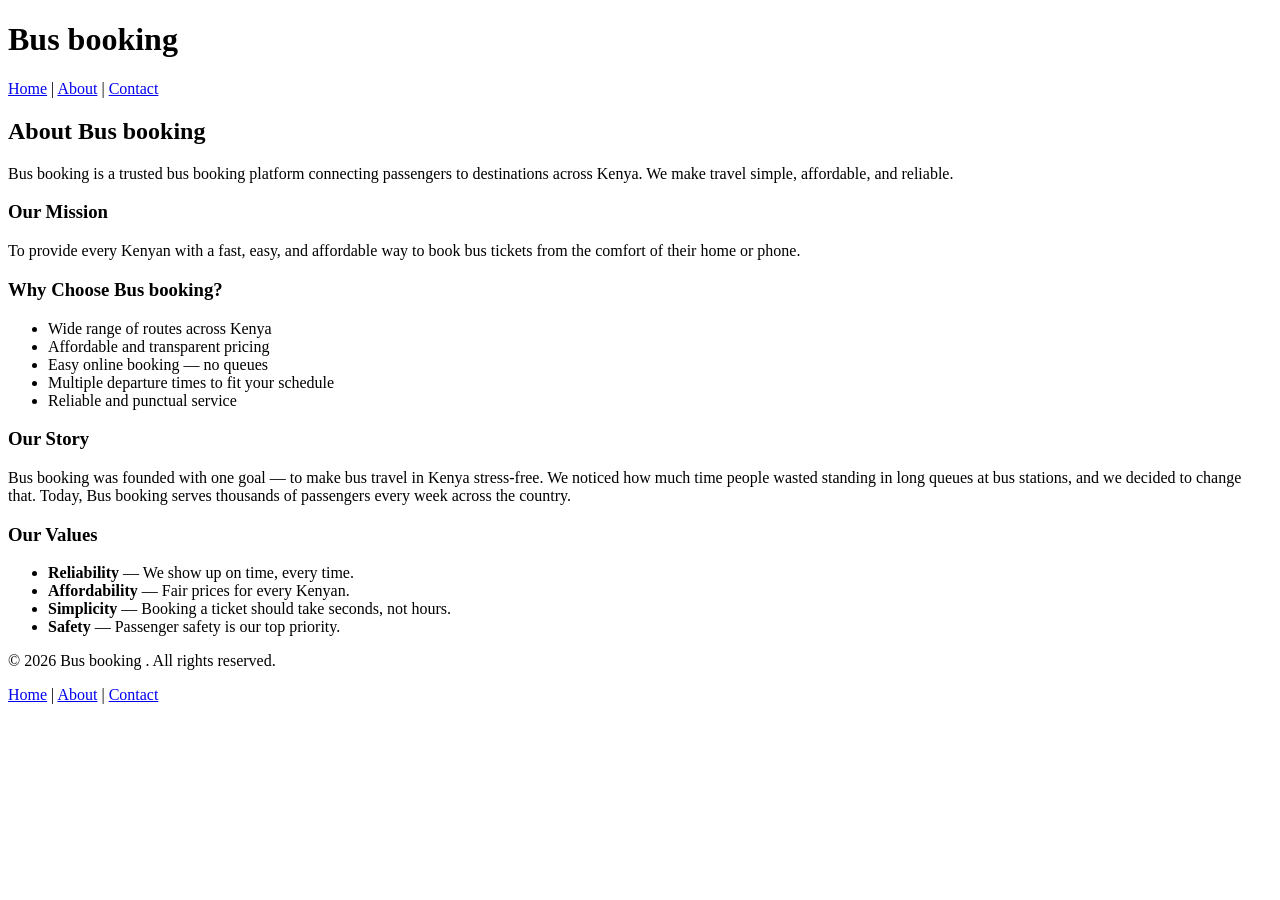
==== about.html @ 8669b5ed "Add About Us page for Bus booking" ====
<!DOCTYPE html>
<html lang="en">
<head>
  <meta charset="UTF-8">
  <meta name="viewport" content="width=device-width, initial-scale=1.0">
  <title>About Us - Bus booking</title>
</head>
<body>

  <header>
    <h1>Bus booking</h1>
    <nav>
      <a href="index.html">Home</a> |
      <a href="about.html">About</a> |
      <a href="contact.html">Contact</a>
    </nav>
  </header>

  <main>
    <h2>About Bus booking</h2>
    <p>Bus booking is a trusted bus booking platform connecting passengers to destinations across Kenya. We make travel simple, affordable, and reliable.</p>

    <h3>Our Mission</h3>
    <p>To provide every Kenyan with a fast, easy, and affordable way to book bus tickets from the comfort of their home or phone.</p>

    <h3>Why Choose Bus booking?</h3>
    <ul>
      <li>Wide range of routes across Kenya</li>
      <li>Affordable and transparent pricing</li>
      <li>Easy online booking — no queues</li>
      <li>Multiple departure times to fit your schedule</li>
      <li>Reliable and punctual service</li>
    </ul>

   

    <h3>Our Story</h3>
    <p>Bus booking was founded with one goal — to make bus travel in Kenya stress-free. We noticed how much time people wasted standing in long queues at bus stations, and we decided to change that. Today, Bus booking serves thousands of passengers every week across the country.</p>

    <h3>Our Values</h3>
    <ul>
      <li><strong>Reliability</strong> — We show up on time, every time.</li>
      <li><strong>Affordability</strong> — Fair prices for every Kenyan.</li>
      <li><strong>Simplicity</strong> — Booking a ticket should take seconds, not hours.</li>
      <li><strong>Safety</strong> — Passenger safety is our top priority.</li>
    </ul>
  </main>

  <footer>
    <p>&copy; 2026 Bus booking . All rights reserved.</p>
    <p>
      <a href="index.html">Home</a> |
      <a href="about.html">About</a> |
      <a href="contact.html">Contact</a>
    </p>
  </footer>

</body>
</html>
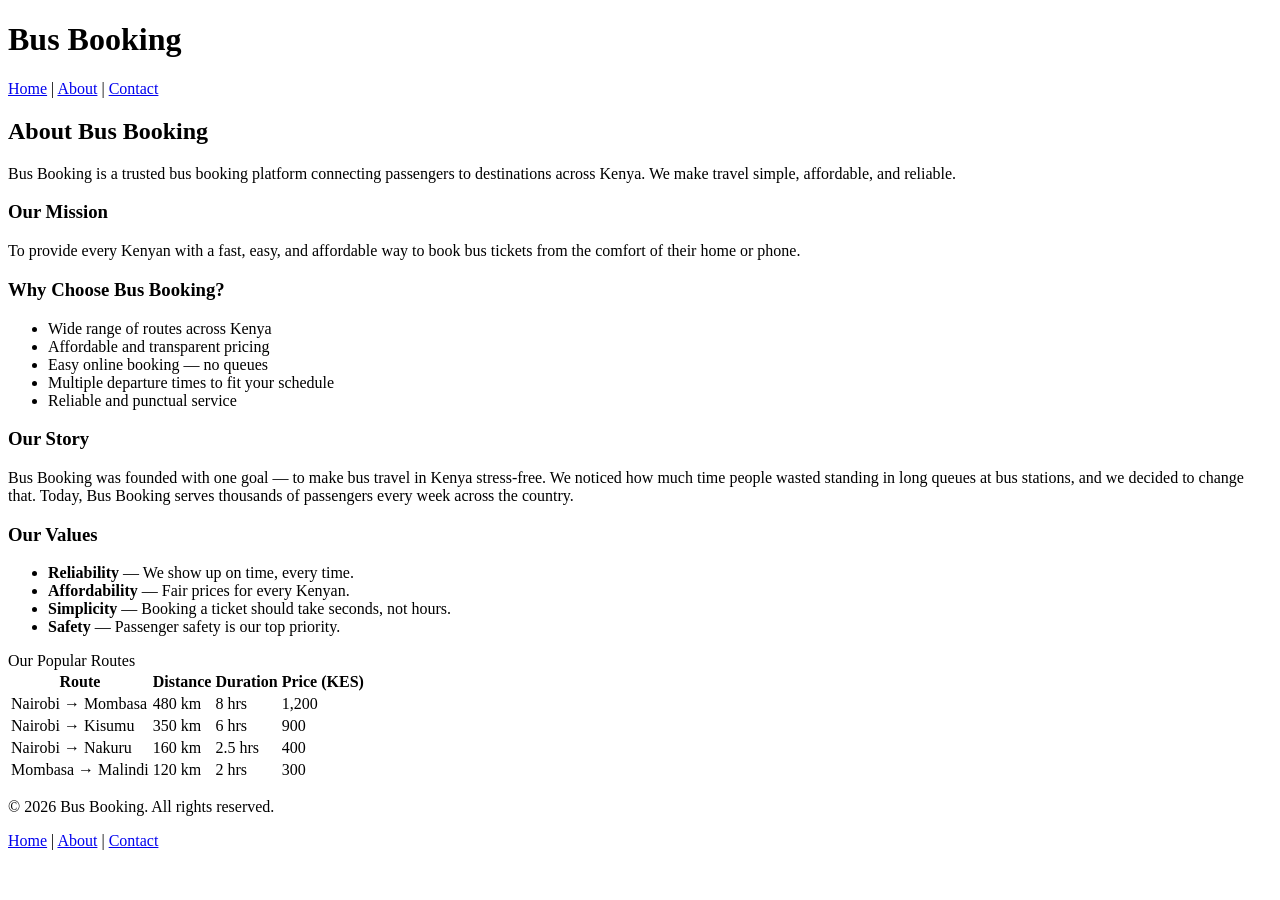
==== commit 10f8052d: "Correct capitalization in About Us page" ====
--- a/about.html
+++ b/about.html
@@ -3,27 +3,27 @@
 <head>
   <meta charset="UTF-8">
   <meta name="viewport" content="width=device-width, initial-scale=1.0">
-  <title>About Us - Bus booking</title>
+  <title>About Us - Bus Booking</title>
+  <link rel="stylesheet" href="style.css">
 </head>
 <body>
-
   <header>
-    <h1>Bus booking</h1>
+    <h1>Bus Booking</h1>
     <nav>
       <a href="index.html">Home</a> |
-      <a href="about.html">About</a> |
+      <a href="about.html" class="active">About</a> |
       <a href="contact.html">Contact</a>
     </nav>
   </header>
 
   <main>
-    <h2>About Bus booking</h2>
-    <p>Bus booking is a trusted bus booking platform connecting passengers to destinations across Kenya. We make travel simple, affordable, and reliable.</p>
+    <h2>About Bus Booking</h2>
+    <p>Bus Booking is a trusted bus booking platform connecting passengers to destinations across Kenya. We make travel simple, affordable, and reliable.</p>
 
     <h3>Our Mission</h3>
     <p>To provide every Kenyan with a fast, easy, and affordable way to book bus tickets from the comfort of their home or phone.</p>
 
-    <h3>Why Choose Bus booking?</h3>
+    <h3>Why Choose Bus Booking?</h3>
     <ul>
       <li>Wide range of routes across Kenya</li>
       <li>Affordable and transparent pricing</li>
@@ -32,10 +32,8 @@
       <li>Reliable and punctual service</li>
     </ul>
 
-   
-
     <h3>Our Story</h3>
-    <p>Bus booking was founded with one goal — to make bus travel in Kenya stress-free. We noticed how much time people wasted standing in long queues at bus stations, and we decided to change that. Today, Bus booking serves thousands of passengers every week across the country.</p>
+    <p>Bus Booking was founded with one goal — to make bus travel in Kenya stress-free. We noticed how much time people wasted standing in long queues at bus stations, and we decided to change that. Today, Bus Booking serves thousands of passengers every week across the country.</p>
 
     <h3>Our Values</h3>
     <ul>
@@ -44,16 +42,57 @@
       <li><strong>Simplicity</strong> — Booking a ticket should take seconds, not hours.</li>
       <li><strong>Safety</strong> — Passenger safety is our top priority.</li>
     </ul>
+
+    <div class="table-section">
+      <div class="table-heading">Our Popular Routes</div>
+      <div class="table-wrapper">
+        <table>
+          <thead>
+            <tr>
+              <th>Route</th>
+              <th>Distance</th>
+              <th>Duration</th>
+              <th>Price (KES)</th>
+            </tr>
+          </thead>
+          <tbody>
+            <tr>
+              <td>Nairobi → Mombasa</td>
+              <td>480 km</td>
+              <td>8 hrs</td>
+              <td>1,200</td>
+            </tr>
+            <tr>
+              <td>Nairobi → Kisumu</td>
+              <td>350 km</td>
+              <td>6 hrs</td>
+              <td>900</td>
+            </tr>
+            <tr>
+              <td>Nairobi → Nakuru</td>
+              <td>160 km</td>
+              <td>2.5 hrs</td>
+              <td>400</td>
+            </tr>
+            <tr>
+              <td>Mombasa → Malindi</td>
+              <td>120 km</td>
+              <td>2 hrs</td>
+              <td>300</td>
+            </tr>
+          </tbody>
+        </table>
+      </div>
+    </div>
   </main>
 
   <footer>
-    <p>&copy; 2026 Bus booking . All rights reserved.</p>
+    <p>&copy; 2026 Bus Booking. All rights reserved.</p>
     <p>
       <a href="index.html">Home</a> |
       <a href="about.html">About</a> |
       <a href="contact.html">Contact</a>
     </p>
   </footer>
-
 </body>
 </html>
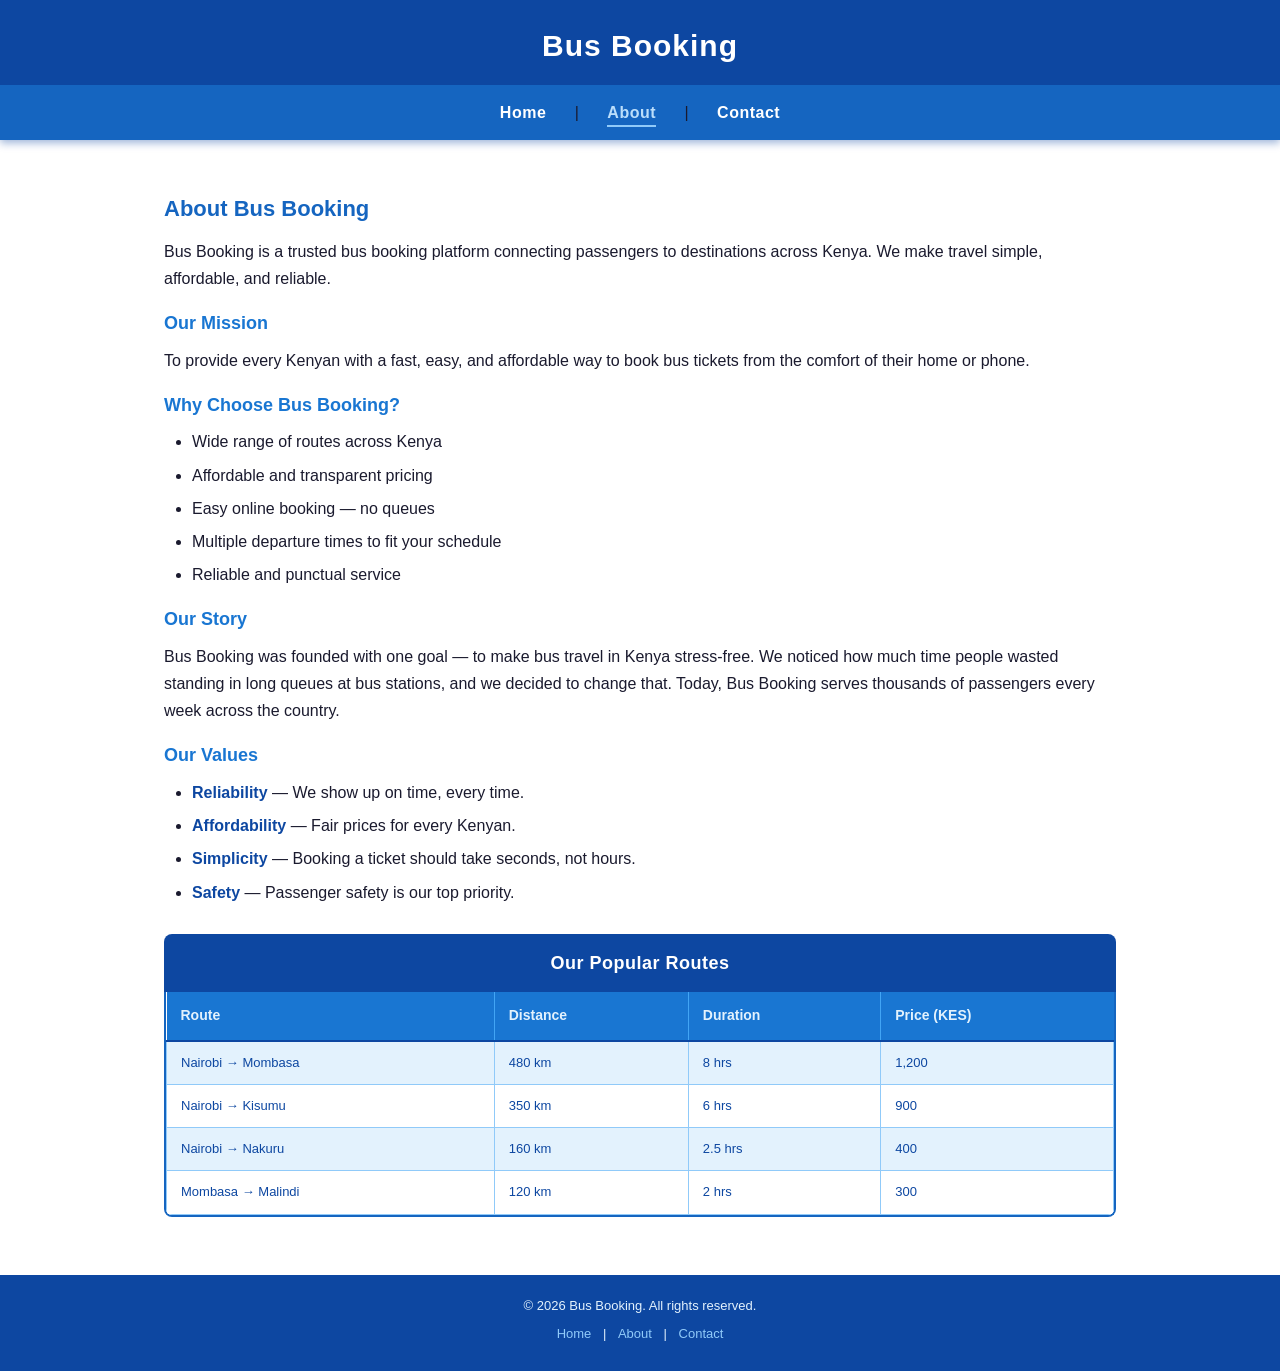
==== commit 9bc993ef: "Fix stylesheet link from style.css to styles.css" ====
--- a/about.html
+++ b/about.html
@@ -4,7 +4,7 @@
   <meta charset="UTF-8">
   <meta name="viewport" content="width=device-width, initial-scale=1.0">
   <title>About Us - Bus Booking</title>
-  <link rel="stylesheet" href="style.css">
+  <link rel="stylesheet" href="styles.css">
 </head>
 <body>
   <header>
--- a/styles.css
+++ b/styles.css
@@ -0,0 +1,211 @@
+/* ===================================================
+   style.css — Bus Booking Website
+   Covers: contact.html | about.html | index.html
+   =================================================== */
+
+/* ── Reset & Base ── */
+*, *::before, *::after {
+  box-sizing: border-box;
+  margin: 0;
+  padding: 0;
+}
+
+/* TASK 4: White background + clean aesthetics */
+body {
+  background-color: #ffffff;
+  color: #1a1a2e;
+  font-family: Arial, sans-serif;
+  line-height: 1.7;
+  min-height: 100vh;
+  display: flex;
+  flex-direction: column;
+}
+
+/* ── Typography ── */
+h1 { font-size: 28px; margin: 20px 0 8px;  color: #0d47a1; }
+h2 { font-size: 22px; margin: 20px 0 10px; color: #1565c0; }
+h3 { font-size: 18px; margin: 16px 0 8px;  color: #1976d2; }
+h4 { font-size: 16px; margin: 14px 0 6px;  color: #1e88e5; }
+h5 { font-size: 14px; margin: 12px 0 6px;  color: #1e88e5; }
+p  { margin-bottom: 12px; }
+ul, ol { padding-left: 28px; margin-bottom: 12px; }
+li { margin-bottom: 6px; }
+strong { color: #0d47a1; }
+hr { border: none; border-top: 2px solid #90caf9; margin: 16px 0; }
+
+/* ── Layout wrapper ── */
+main {
+  max-width: 1000px;
+  width: 100%;
+  margin: 30px auto;
+  padding: 0 24px;
+  flex: 1;
+}
+
+/* ── TASK 1: Header & Centered Navigation (Blue) ── */
+header {
+  background-color: #0d47a1;
+  padding: 20px 0 0;
+  text-align: center;
+  box-shadow: 0 3px 8px rgba(13,71,161,0.4);
+}
+
+header h1 {
+  color: #ffffff;
+  font-size: 30px;
+  margin: 0 0 14px;
+  letter-spacing: 1px;
+}
+
+nav {
+  background-color: #1565c0;
+  padding: 14px 0;
+  text-align: center;
+}
+
+nav a {
+  color: #ffffff;
+  text-decoration: none;
+  margin: 0 24px;
+  font-size: 16px;
+  font-weight: bold;
+  letter-spacing: 0.5px;
+  padding-bottom: 4px;
+  border-bottom: 2px solid transparent;
+  transition: color 0.2s, border-color 0.2s;
+}
+
+nav a:hover,
+nav a.active {
+  color: #bbdefb;
+  border-bottom-color: #90caf9;
+}
+
+/* ── TASK 2: Full-page Table with heading, bg, row/column colors ── */
+.table-section {
+  margin: 28px 0;
+}
+
+.table-heading {
+  background-color: #0d47a1;
+  color: #ffffff;
+  text-align: center;
+  padding: 14px;
+  font-size: 18px;
+  font-weight: bold;
+  border-radius: 8px 8px 0 0;
+  letter-spacing: 0.5px;
+}
+
+.table-wrapper {
+  border: 2px solid #1565c0;
+  border-top: none;
+  border-radius: 0 0 8px 8px;
+  overflow: hidden;
+}
+
+table {
+  width: 100%;
+  border-collapse: collapse;
+  background-color: #ffffff;
+}
+
+thead tr {
+  background-color: #1976d2;
+}
+
+thead th {
+  color: #e3f2fd;
+  padding: 12px 14px;
+  text-align: left;
+  font-size: 14px;
+  border-right: 1px solid #42a5f5;
+  border-bottom: 2px solid #0d47a1;
+}
+
+thead th:last-child {
+  border-right: none;
+}
+
+tbody tr:nth-child(odd)  { background-color: #e3f2fd; }
+tbody tr:nth-child(even) { background-color: #ffffff; }
+tbody tr:hover           { background-color: #bbdefb; transition: background-color 0.2s; }
+
+td {
+  padding: 10px 14px;
+  font-size: 13px;
+  border: 1px solid #90caf9;
+  color: #0d47a1;
+}
+
+/* ── TASK 3: Images & Videos Grid (2 columns x 2+ rows) ── */
+.media-grid {
+  display: grid;
+  grid-template-columns: repeat(2, 1fr);
+  gap: 16px;
+  margin: 24px 0;
+}
+
+.media-grid img {
+  width: 100%;
+  height: 220px;
+  object-fit: cover;
+  border-radius: 8px;
+  border: 2px solid #90caf9;
+  display: block;
+}
+
+.media-grid iframe,
+.media-grid video {
+  width: 100%;
+  height: 220px;
+  border-radius: 8px;
+  border: 2px solid #90caf9;
+  display: block;
+}
+
+audio {
+  width: 100%;
+  margin: 12px 0;
+  display: block;
+}
+
+/* ── Footer ── */
+footer {
+  background-color: #0d47a1;
+  color: #e3f2fd;
+  text-align: center;
+  padding: 20px;
+  font-size: 13px;
+  margin-top: auto;
+}
+
+footer p {
+  margin-bottom: 6px;
+}
+
+footer a {
+  color: #90caf9;
+  text-decoration: none;
+  margin: 0 8px;
+  transition: color 0.2s;
+}
+
+footer a:hover {
+  color: #ffffff;
+  text-decoration: underline;
+}
+
+/* ── Responsive ── */
+@media (max-width: 600px) {
+  .media-grid {
+    grid-template-columns: 1fr;
+  }
+  nav a {
+    margin: 0 12px;
+    font-size: 14px;
+  }
+  header h1 {
+    font-size: 22px;
+  }
+}
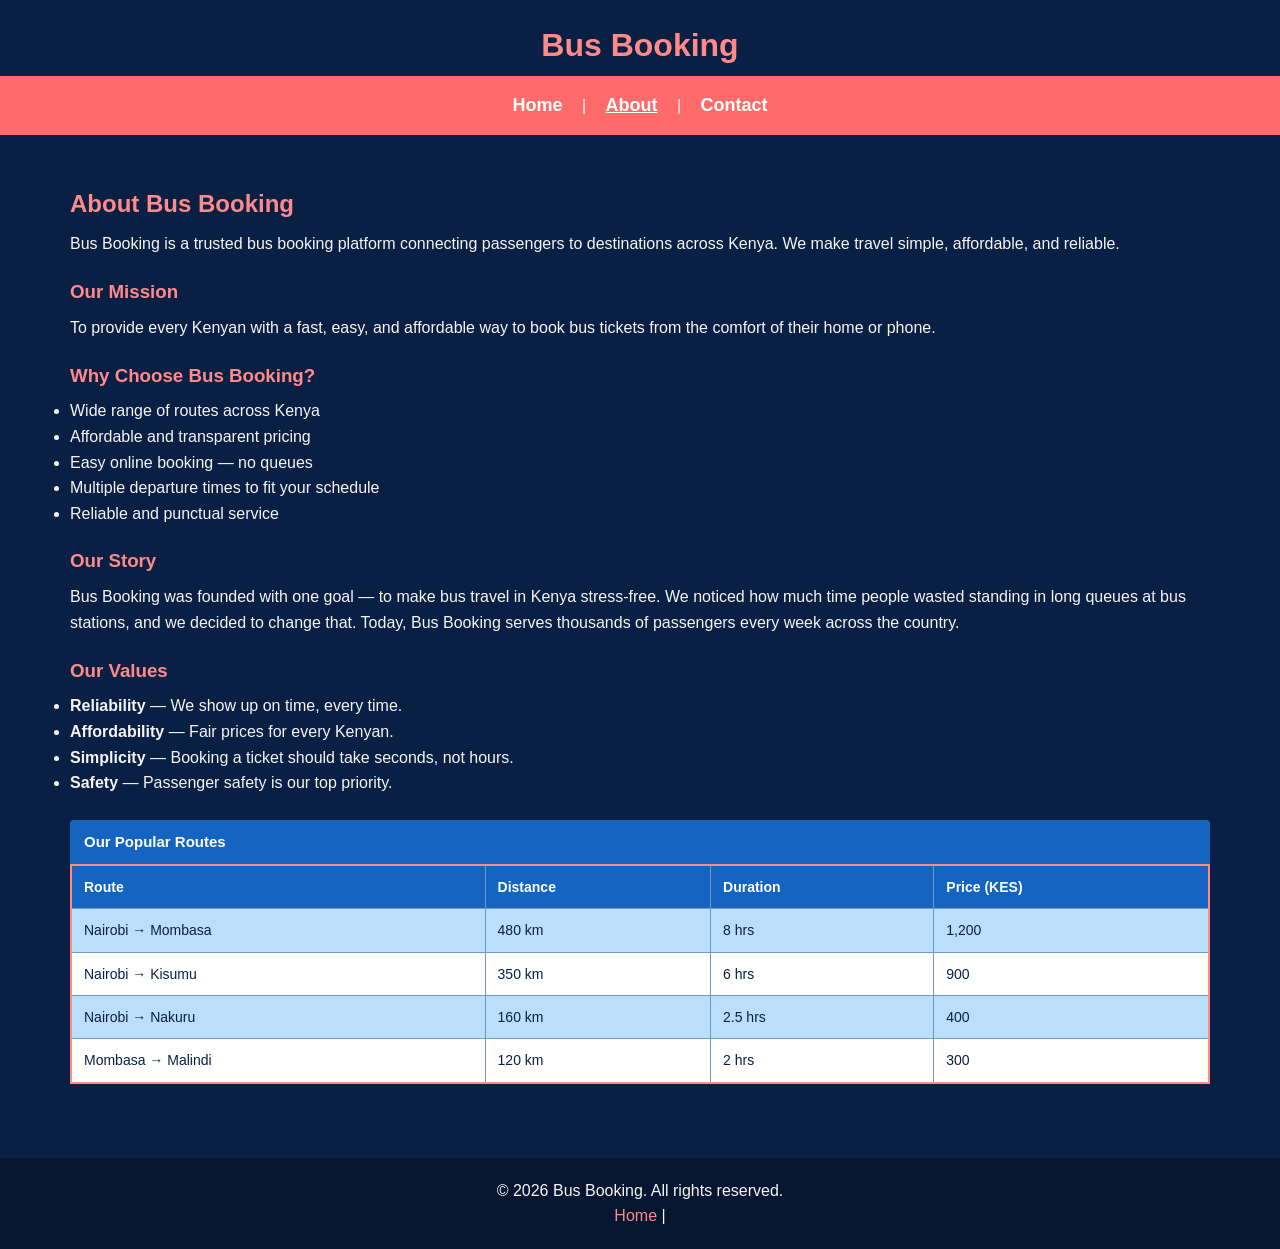
==== commit 1103f703: "Remove contact link from footer in about.html" ====
--- a/about.html
+++ b/about.html
@@ -90,9 +90,4 @@
     <p>&copy; 2026 Bus Booking. All rights reserved.</p>
     <p>
       <a href="index.html">Home</a> |
-      <a href="about.html">About</a> |
-      <a href="contact.html">Contact</a>
-    </p>
-  </footer>
-</body>
-</html>
+      <a href="about.html">
--- a/styles.css
+++ b/styles.css
@@ -1,211 +1,195 @@
-/* ===================================================
-   style.css — Bus Booking Website
-   Covers: contact.html | about.html | index.html
-   =================================================== */
-
-/* ── Reset & Base ── */
-*, *::before, *::after {
+/* ===== BASE & RESET ===== */
+* {
   box-sizing: border-box;
   margin: 0;
   padding: 0;
 }
 
-/* TASK 4: White background + clean aesthetics */
 body {
-  background-color: #ffffff;
-  color: #1a1a2e;
+  background-color: #0a1f44;
+  color: #f5f5f5;
   font-family: Arial, sans-serif;
-  line-height: 1.7;
-  min-height: 100vh;
-  display: flex;
-  flex-direction: column;
+  line-height: 1.6;
 }
 
-/* ── Typography ── */
-h1 { font-size: 28px; margin: 20px 0 8px;  color: #0d47a1; }
-h2 { font-size: 22px; margin: 20px 0 10px; color: #1565c0; }
-h3 { font-size: 18px; margin: 16px 0 8px;  color: #1976d2; }
-h4 { font-size: 16px; margin: 14px 0 6px;  color: #1e88e5; }
-h5 { font-size: 14px; margin: 12px 0 6px;  color: #1e88e5; }
-p  { margin-bottom: 12px; }
-ul, ol { padding-left: 28px; margin-bottom: 12px; }
-li { margin-bottom: 6px; }
-strong { color: #0d47a1; }
-hr { border: none; border-top: 2px solid #90caf9; margin: 16px 0; }
-
-/* ── Layout wrapper ── */
-main {
-  max-width: 1000px;
-  width: 100%;
-  margin: 30px auto;
-  padding: 0 24px;
-  flex: 1;
+/* ===== NAVIGATION ===== */
+nav {
+  text-align: center;
+  padding: 15px 0;
+  background-color: #ff6b6b;
 }
 
-/* ── TASK 1: Header & Centered Navigation (Blue) ── */
+nav a {
+  margin: 0 15px;
+  text-decoration: none;
+  color: #ffffff;
+  font-weight: bold;
+  font-size: 18px;
+}
+
+nav a:hover {
+  text-decoration: underline;
+}
+
+nav a.active {
+  text-decoration: underline;
+}
+
+/* ===== HEADER ===== */
 header {
-  background-color: #0d47a1;
-  padding: 20px 0 0;
-  text-align: center;
-  box-shadow: 0 3px 8px rgba(13,71,161,0.4);
+  background-color: #0a1f44;
+  padding: 10px 0;
 }
 
 header h1 {
-  color: #ffffff;
-  font-size: 30px;
-  margin: 0 0 14px;
-  letter-spacing: 1px;
+  text-align: center;
+  padding: 10px 0 5px;
 }
 
-nav {
-  background-color: #1565c0;
-  padding: 14px 0;
+/* ===== HEADINGS ===== */
+h1, h2, h3, h4, h5 {
+  color: #ff8a8a;
+}
+
+h1 {
   text-align: center;
 }
 
-nav a {
-  color: #ffffff;
-  text-decoration: none;
-  margin: 0 24px;
-  font-size: 16px;
-  font-weight: bold;
-  letter-spacing: 0.5px;
-  padding-bottom: 4px;
-  border-bottom: 2px solid transparent;
-  transition: color 0.2s, border-color 0.2s;
+/* ===== DIVIDER ===== */
+hr {
+  border: 1px solid #ff8a8a;
 }
 
-nav a:hover,
-nav a.active {
-  color: #bbdefb;
-  border-bottom-color: #90caf9;
+/* ===== MAIN CONTENT AREA ===== */
+main {
+  padding: 20px 30px;
+  max-width: 1200px;
+  margin: 0 auto;
 }
 
-/* ── TASK 2: Full-page Table with heading, bg, row/column colors ── */
+main h2,
+main h3,
+main h4 {
+  margin-top: 20px;
+  margin-bottom: 8px;
+}
+
+main p,
+main ul,
+main ol {
+  margin-bottom: 12px;
+}
+
+/* ===== FOOTER ===== */
+footer {
+  text-align: center;
+  padding: 20px;
+  background-color: #061530;
+  color: #f5f5f5;
+  margin-top: 30px;
+}
+
+footer a {
+  color: #ff8a8a;
+  text-decoration: none;
+}
+
+footer a:hover {
+  text-decoration: underline;
+}
+
+/* ===== GALLERY IMAGES ===== */
+.gallery-img {
+  transition: transform 0.3s ease, box-shadow 0.3s ease;
+  cursor: pointer;
+}
+
+.gallery-img:hover {
+  transform: scale(1.15);
+  box-shadow: 0 8px 20px rgba(0, 0, 0, 0.5);
+  position: relative;
+  z-index: 10;
+}
+
+/* ===== TABLE SECTION (About & Contact pages) ===== */
 .table-section {
-  margin: 28px 0;
+  margin: 24px 0;
 }
 
 .table-heading {
-  background-color: #0d47a1;
+  background-color: #1565c0;
   color: #ffffff;
-  text-align: center;
-  padding: 14px;
-  font-size: 18px;
-  font-weight: bold;
-  border-radius: 8px 8px 0 0;
-  letter-spacing: 0.5px;
+  padding: 10px 14px;
+  font-weight: 600;
+  font-size: 15px;
+  border-radius: 4px 4px 0 0;
 }
 
 .table-wrapper {
-  border: 2px solid #1565c0;
-  border-top: none;
-  border-radius: 0 0 8px 8px;
-  overflow: hidden;
+  overflow-x: auto;
 }
 
+/* ===== GENERIC TABLE (About & Contact pages) ===== */
 table {
   width: 100%;
   border-collapse: collapse;
+  font-size: 14px;
+  border: 2px solid #ff8a8a;
+}
+
+th {
+  background-color: #1565c0;
+  color: #ffffff;
+  border: 1px solid #7098c4;
+  padding: 10px 12px;
+  text-align: left;
+  font-weight: 600;
+}
+
+td {
+  border: 1px solid #7098c4;
+  padding: 10px 12px;
+  color: #0a1f44;
+}
+
+tbody tr:nth-child(odd) {
+  background-color: #bbdefb;
+}
+
+tbody tr:nth-child(even) {
   background-color: #ffffff;
 }
 
-thead tr {
-  background-color: #1976d2;
+/* ===== DISCOUNT BANNER ===== */
+#discount-banner {
+  background-color: #ff6b6b;
+  color: #ffffff;
+  text-align: center;
+  padding: 14px 20px;
+  font-size: 16px;
+  font-weight: bold;
+  position: relative;
 }
 
-thead th {
-  color: #e3f2fd;
-  padding: 12px 14px;
-  text-align: left;
-  font-size: 14px;
-  border-right: 1px solid #42a5f5;
-  border-bottom: 2px solid #0d47a1;
+#discount-banner span {
+  font-size: 20px;
 }
 
-thead th:last-child {
-  border-right: none;
+#close-banner {
+  position: absolute;
+  right: 16px;
+  top: 50%;
+  transform: translateY(-50%);
+  background: none;
+  border: 2px solid #ffffff;
+  color: #ffffff;
+  font-size: 14px;
+  padding: 3px 10px;
+  border-radius: 4px;
+  cursor: pointer;
+  font-weight: bold;
 }
 
-tbody tr:nth-child(odd)  { background-color: #e3f2fd; }
-tbody tr:nth-child(even) { background-color: #ffffff; }
-tbody tr:hover           { background-color: #bbdefb; transition: background-color 0.2s; }
-
-td {
-  padding: 10px 14px;
-  font-size: 13px;
-  border: 1px solid #90caf9;
-  color: #0d47a1;
+#close-banner:hover {
+  background-color: rgba(255, 255, 255, 0.2);
 }
-
-/* ── TASK 3: Images & Videos Grid (2 columns x 2+ rows) ── */
-.media-grid {
-  display: grid;
-  grid-template-columns: repeat(2, 1fr);
-  gap: 16px;
-  margin: 24px 0;
-}
-
-.media-grid img {
-  width: 100%;
-  height: 220px;
-  object-fit: cover;
-  border-radius: 8px;
-  border: 2px solid #90caf9;
-  display: block;
-}
-
-.media-grid iframe,
-.media-grid video {
-  width: 100%;
-  height: 220px;
-  border-radius: 8px;
-  border: 2px solid #90caf9;
-  display: block;
-}
-
-audio {
-  width: 100%;
-  margin: 12px 0;
-  display: block;
-}
-
-/* ── Footer ── */
-footer {
-  background-color: #0d47a1;
-  color: #e3f2fd;
-  text-align: center;
-  padding: 20px;
-  font-size: 13px;
-  margin-top: auto;
-}
-
-footer p {
-  margin-bottom: 6px;
-}
-
-footer a {
-  color: #90caf9;
-  text-decoration: none;
-  margin: 0 8px;
-  transition: color 0.2s;
-}
-
-footer a:hover {
-  color: #ffffff;
-  text-decoration: underline;
-}
-
-/* ── Responsive ── */
-@media (max-width: 600px) {
-  .media-grid {
-    grid-template-columns: 1fr;
-  }
-  nav a {
-    margin: 0 12px;
-    font-size: 14px;
-  }
-  header h1 {
-    font-size: 22px;
-  }
-}
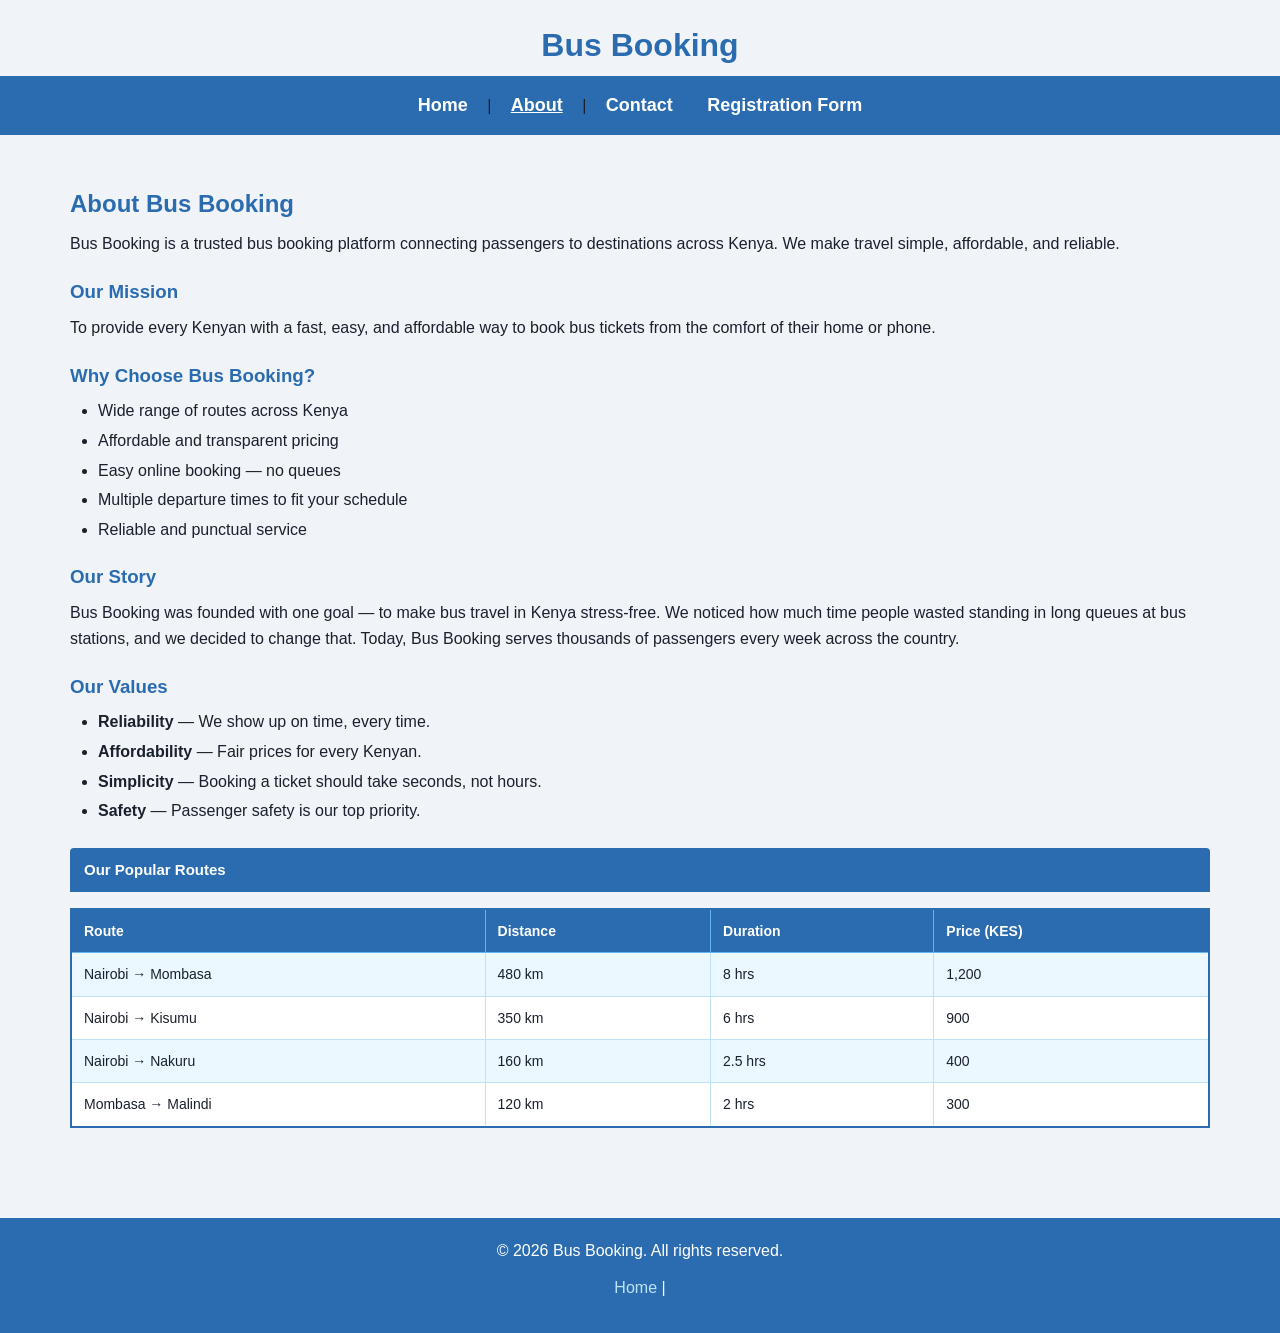
==== commit aa97bceb: "Update about.html" ====
--- a/about.html
+++ b/about.html
@@ -13,6 +13,7 @@
       <a href="index.html">Home</a> |
       <a href="about.html" class="active">About</a> |
       <a href="contact.html">Contact</a>
+       <a href="form.html">Registration Form</a>
     </nav>
   </header>
 
--- a/styles.css
+++ b/styles.css
@@ -6,17 +6,33 @@
 }
 
 body {
-  background-color: #0a1f44;
-  color: #f5f5f5;
+  background-color: #f0f4f8;
+  color: #1a202c;
   font-family: Arial, sans-serif;
   line-height: 1.6;
 }
 
+/* ===== LISTS ===== */
+ul, ol {
+  padding-left: 28px;
+  margin-bottom: 12px;
+}
+
+ul li, ol li {
+  margin-bottom: 4px;
+}
+
+ul ul, ol ol, ul ol, ol ul {
+  margin-top: 4px;
+  margin-bottom: 4px;
+  padding-left: 20px;
+}
+
 /* ===== NAVIGATION ===== */
 nav {
   text-align: center;
   padding: 15px 0;
-  background-color: #ff6b6b;
+  background-color: #2b6cb0;
 }
 
 nav a {
@@ -37,7 +53,7 @@
 
 /* ===== HEADER ===== */
 header {
-  background-color: #0a1f44;
+  background-color: #f0f4f8;
   padding: 10px 0;
 }
 
@@ -48,16 +64,27 @@
 
 /* ===== HEADINGS ===== */
 h1, h2, h3, h4, h5 {
-  color: #ff8a8a;
+  color: #2b6cb0;
 }
 
 h1 {
   text-align: center;
+}
+
+h2, h3, h4, h5 {
+  margin-top: 20px;
+  margin-bottom: 8px;
+}
+
+/* ===== PARAGRAPH ===== */
+p {
+  margin-bottom: 12px;
 }
 
 /* ===== DIVIDER ===== */
 hr {
-  border: 1px solid #ff8a8a;
+  border: 1px solid #2b6cb0;
+  margin: 16px 0;
 }
 
 /* ===== MAIN CONTENT AREA ===== */
@@ -67,30 +94,17 @@
   margin: 0 auto;
 }
 
-main h2,
-main h3,
-main h4 {
-  margin-top: 20px;
-  margin-bottom: 8px;
-}
-
-main p,
-main ul,
-main ol {
-  margin-bottom: 12px;
-}
-
 /* ===== FOOTER ===== */
 footer {
   text-align: center;
   padding: 20px;
-  background-color: #061530;
-  color: #f5f5f5;
+  background-color: #2b6cb0;
+  color: #ffffff;
   margin-top: 30px;
 }
 
 footer a {
-  color: #ff8a8a;
+  color: #bee3f8;
   text-decoration: none;
 }
 
@@ -106,18 +120,18 @@
 
 .gallery-img:hover {
   transform: scale(1.15);
-  box-shadow: 0 8px 20px rgba(0, 0, 0, 0.5);
+  box-shadow: 0 8px 20px rgba(0, 0, 0, 0.3);
   position: relative;
   z-index: 10;
 }
 
-/* ===== TABLE SECTION (About & Contact pages) ===== */
+/* ===== TABLE SECTION ===== */
 .table-section {
   margin: 24px 0;
 }
 
 .table-heading {
-  background-color: #1565c0;
+  background-color: #2b6cb0;
   color: #ffffff;
   padding: 10px 14px;
   font-weight: 600;
@@ -129,67 +143,158 @@
   overflow-x: auto;
 }
 
-/* ===== GENERIC TABLE (About & Contact pages) ===== */
+/* ===== GENERIC TABLE ===== */
 table {
   width: 100%;
   border-collapse: collapse;
   font-size: 14px;
-  border: 2px solid #ff8a8a;
+  border: 2px solid #2b6cb0;
+  margin: 16px 0;
 }
 
 th {
-  background-color: #1565c0;
-  color: #ffffff;
-  border: 1px solid #7098c4;
+  background-color: #2b6cb0;
+  color: #ffffff;
+  border: 1px solid #63b3ed;
   padding: 10px 12px;
   text-align: left;
   font-weight: 600;
 }
 
 td {
-  border: 1px solid #7098c4;
+  border: 1px solid #bee3f8;
   padding: 10px 12px;
-  color: #0a1f44;
+  color: #1a202c;
 }
 
 tbody tr:nth-child(odd) {
-  background-color: #bbdefb;
+  background-color: #ebf8ff;
 }
 
 tbody tr:nth-child(even) {
   background-color: #ffffff;
 }
 
-/* ===== DISCOUNT BANNER ===== */
-#discount-banner {
-  background-color: #ff6b6b;
-  color: #ffffff;
-  text-align: center;
-  padding: 14px 20px;
+/* ===== CONTACT FORM ===== */
+.contact-form {
+  background-color: #ffffff;
+  border: 2px solid #2b6cb0;
+  border-radius: 10px;
+  padding: 30px;
+  max-width: 540px;
+  margin: 20px 0;
+}
+
+.form-group {
+  margin-bottom: 18px;
+  display: flex;
+  flex-direction: column;
+}
+
+.form-group label {
+  color: #2b6cb0;
+  font-weight: bold;
+  margin-bottom: 6px;
+  font-size: 15px;
+}
+
+.form-group input,
+.form-group select {
+  padding: 10px 14px;
+  border: 1px solid #bee3f8;
+  border-radius: 6px;
+  background-color: #f0f4f8;
+  color: #1a202c;
+  font-size: 14px;
+  outline: none;
+}
+
+.form-group input:focus,
+.form-group select:focus {
+  border-color: #2b6cb0;
+}
+
+.form-group select option {
+  background-color: #f0f4f8;
+  color: #1a202c;
+}
+
+.form-error {
+  color: #c53030;
+  font-size: 13px;
+  margin-top: 4px;
+}
+
+.form-btn {
+  background-color: #2b6cb0;
+  color: #ffffff;
+  border: none;
+  padding: 12px 32px;
   font-size: 16px;
   font-weight: bold;
-  position: relative;
-}
-
-#discount-banner span {
-  font-size: 20px;
-}
-
-#close-banner {
-  position: absolute;
-  right: 16px;
-  top: 50%;
-  transform: translateY(-50%);
-  background: none;
-  border: 2px solid #ffffff;
-  color: #ffffff;
+  border-radius: 6px;
+  cursor: pointer;
+  margin-top: 6px;
+}
+
+.form-btn:hover {
+  background-color: #2c5282;
+}
+
+.form-success {
+  margin-top: 16px;
+  background-color: #c6f6d5;
+  color: #276749;
+  padding: 12px 16px;
+  border-radius: 6px;
+  font-size: 15px;
+  border: 1px solid #276749;
+}
+
+/* ===== VIDEO GRID ===== */
+.video-grid {
+  display: grid;
+  grid-template-columns: repeat(auto-fit, minmax(320px, 1fr));
+  gap: 20px;
+  padding: 20px;
+  max-width: 1200px;
+  margin: 0 auto;
+  justify-items: center;
+}
+
+.video-grid div {
+  text-align: center;
+  width: 100%;
+}
+
+.video-grid iframe {
+  width: 100%;
+  max-width: 560px;
+  height: 315px;
+  border-radius: 8px;
+  border: 2px solid #2b6cb0;
+}
+
+.video-grid p {
+  margin-top: 8px;
+  color: #1a202c;
   font-size: 14px;
-  padding: 3px 10px;
-  border-radius: 4px;
-  cursor: pointer;
-  font-weight: bold;
-}
-
-#close-banner:hover {
-  background-color: rgba(255, 255, 255, 0.2);
-}
+}
+
+/* ===== IMAGE GRID ===== */
+.image-grid {
+  display: grid;
+  grid-template-columns: repeat(auto-fit, minmax(280px, 1fr));
+  gap: 16px;
+  padding: 20px;
+  max-width: 1200px;
+  margin: 0 auto;
+}
+
+.image-grid img {
+  width: 100%;
+  height: 250px;
+  object-fit: cover;
+  border-radius: 8px;
+  border: 2px solid #2b6cb0;
+}
